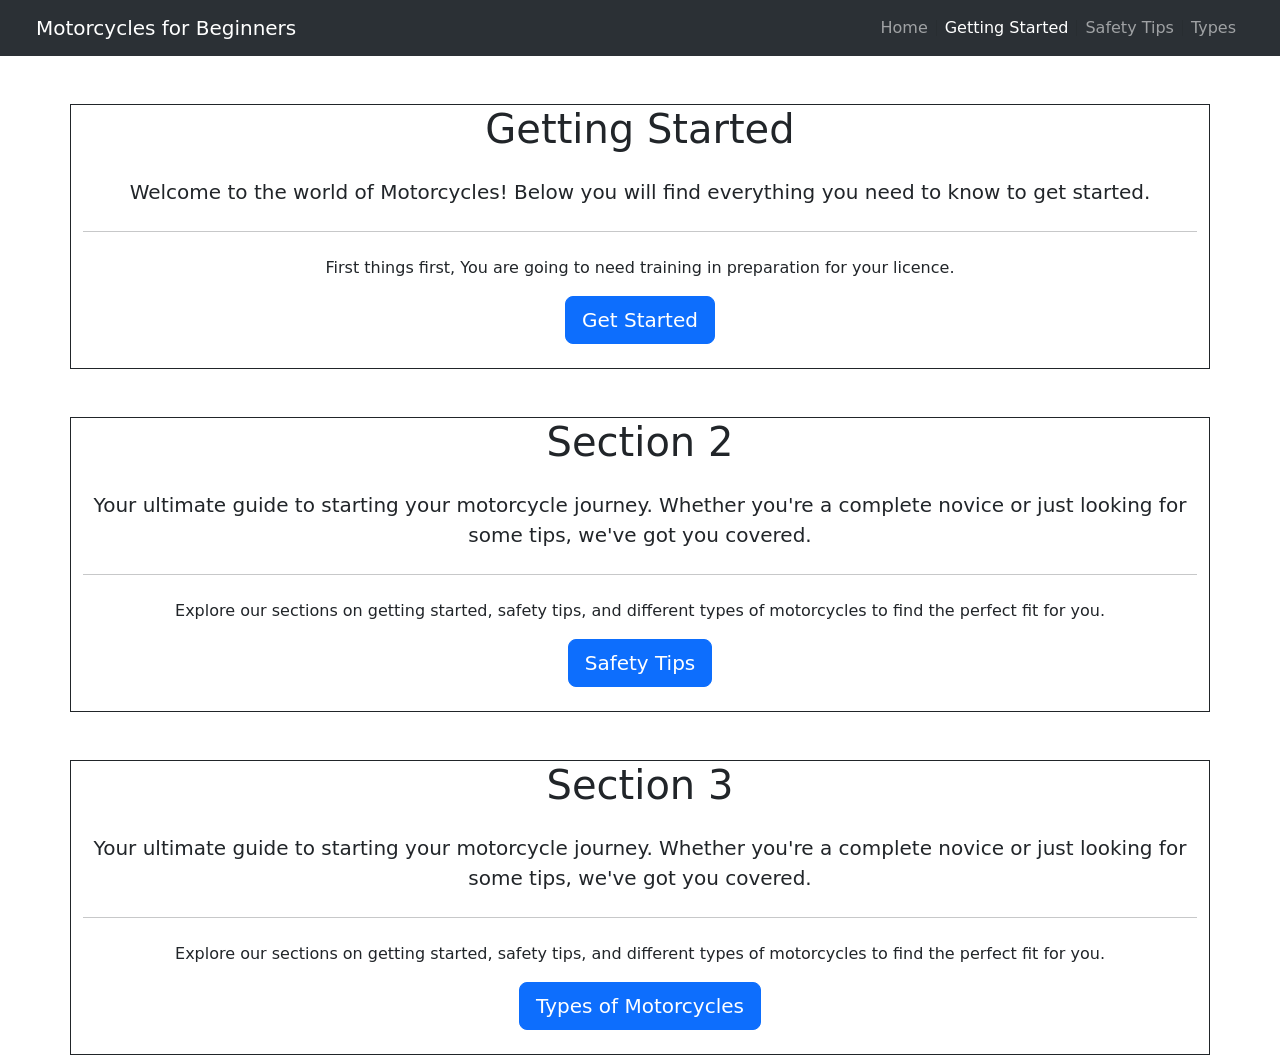
==== getting-started.html @ 71893e8d "Adjusting section text" ====
<!doctype html>
<html lang="en">
<head>
    <meta charset="utf-8">
    <meta name="viewport" content="width=device-width, initial-scale=1">
    <meta name="description" content="A simple demo of Bootstrap">
    <title>Motorcycles for Beginners</title>
    <link href="https://cdn.jsdelivr.net/npm/bootstrap@5.3.8/dist/css/bootstrap.min.css" 
    rel="stylesheet" 
    integrity="sha384-sRIl4kxILFvY47J16cr9ZwB07vP4J8+LH7qKQnuqkuIAvNWLzeN8tE5YBujZqJLB" crossorigin="anonymous"
    >
    <link rel="stylesheet" href="/assets/css/style.css">
</head>
<body>
    <nav class="navbar navbar-expand-lg bg-body-tertiary" data-bs-theme="dark">
        <div class="container-fluid">
            <a class="navbar-brand ms-4" href="index.html">Motorcycles for Beginners</a>
            <button class="navbar-toggler" type="button" data-bs-toggle="collapse" data-bs-target="#navbarNav" aria-controls="navbarNav" aria-expanded="false" aria-label="Toggle navigation">
                <span class="navbar-toggler-icon"></span>
            </button>
            <div class="collapse navbar-collapse justify-content-end" id="navbarNav">
                <ul class="navbar-nav me-4">
                    <li class="nav-item">
                        <a class="nav-link" href="index.html">Home</a>
                    </li>
                    <div class="d-flex mt-2 pt-1" style="height: 20px;">
                        <div class="vr"></div>
                    </div>
                    <li class="nav-item">
                        <a class="nav-link active" aria-current="page" href="getting-started.html">Getting Started</a>
                    </li>
                    <div class="d-flex mt-2 pt-1" style="height: 20px;">
                        <div class="vr"></div>
                    </div>
                    <li class="nav-item">
                        <a class="nav-link" href="safe-tips.html">Safety Tips</a>
                    </li>
                    <div class="d-flex mt-2 pt-1" style="height: 20px;">
                        <div class="vr"></div>
                    </div>
                    <li class="nav-item">
                        <a class="nav-link" href="types.html">Types</a>
                    </li>
                </ul>
            </div>
        </div>
    </nav>
    <main>
        <section class="container mt-5" id="getting-started" style="border: 1px solid;">
            <div>
                <h1 class="mb-4 text-center">Getting Started</h1>
                <p class="lead text-center">Welcome to the world of Motorcycles! Below you will find everything you need to know to get started.</p>
                <hr class="my-4">
                <p class="text-center">First things first, You are going to need training in preparation for your licence.</p>
            </div>
            <div class="d-flex justify-content-center">
                <a class="btn btn-primary btn-lg mb-4" href="getting-started.html" role="button">Get Started</a>
            </div>
        </section>
        <section class="container mt-5" id="safe-tips" style="border: 1px solid;">
            <div>
                <h1 class="mb-4 text-center">Section 2</h1>
                <p class="lead text-center"><span class="text-bg">Your ultimate guide to starting your motorcycle journey. Whether you're a complete novice or just looking for some tips, we've got you covered.</span></p>
                <hr class="my-4">
                <p class="text-center"><span class="text-bg">Explore our sections on getting started, safety tips, and different types of motorcycles to find the perfect fit for you.</span></p>
            </div>
            <div class="d-flex justify-content-center">
                <a class="btn btn-primary btn-lg mb-4" href="safe-tips.html" role="button">Safety Tips</a>
            </div>
        </section>
        <section class="container mt-5" id="types" style="border: 1px solid;">
            <div>
                <h1 class="mb-4 text-center">Section 3</h1>
                <p class="lead text-center"><span class="text-bg">Your ultimate guide to starting your motorcycle journey. Whether you're a complete novice or just looking for some tips, we've got you covered.</span></p>
                <hr class="my-4">
                <p class="text-center"><span class="text-bg">Explore our sections on getting started, safety tips, and different types of motorcycles to find the perfect fit for you.</span></p>
            </div>
            <div class="d-flex justify-content-center">
                <a class="btn btn-primary btn-lg mb-4" href="types.html" role="button">Types of Motorcycles</a>
            </div>
        </section>
    </main>
    <script 
        src="https://cdn.jsdelivr.net/npm/bootstrap@5.3.8/dist/js/bootstrap.bundle.min.js"
        integrity="sha384-FKyoEForCGlyvwx9Hj09JcYn3nv7wiPVlz7YYwJrWVcXK/BmnVDxM+D2scQbITxI" 
        crossorigin="anonymous">
    </script>
</body>
</html>
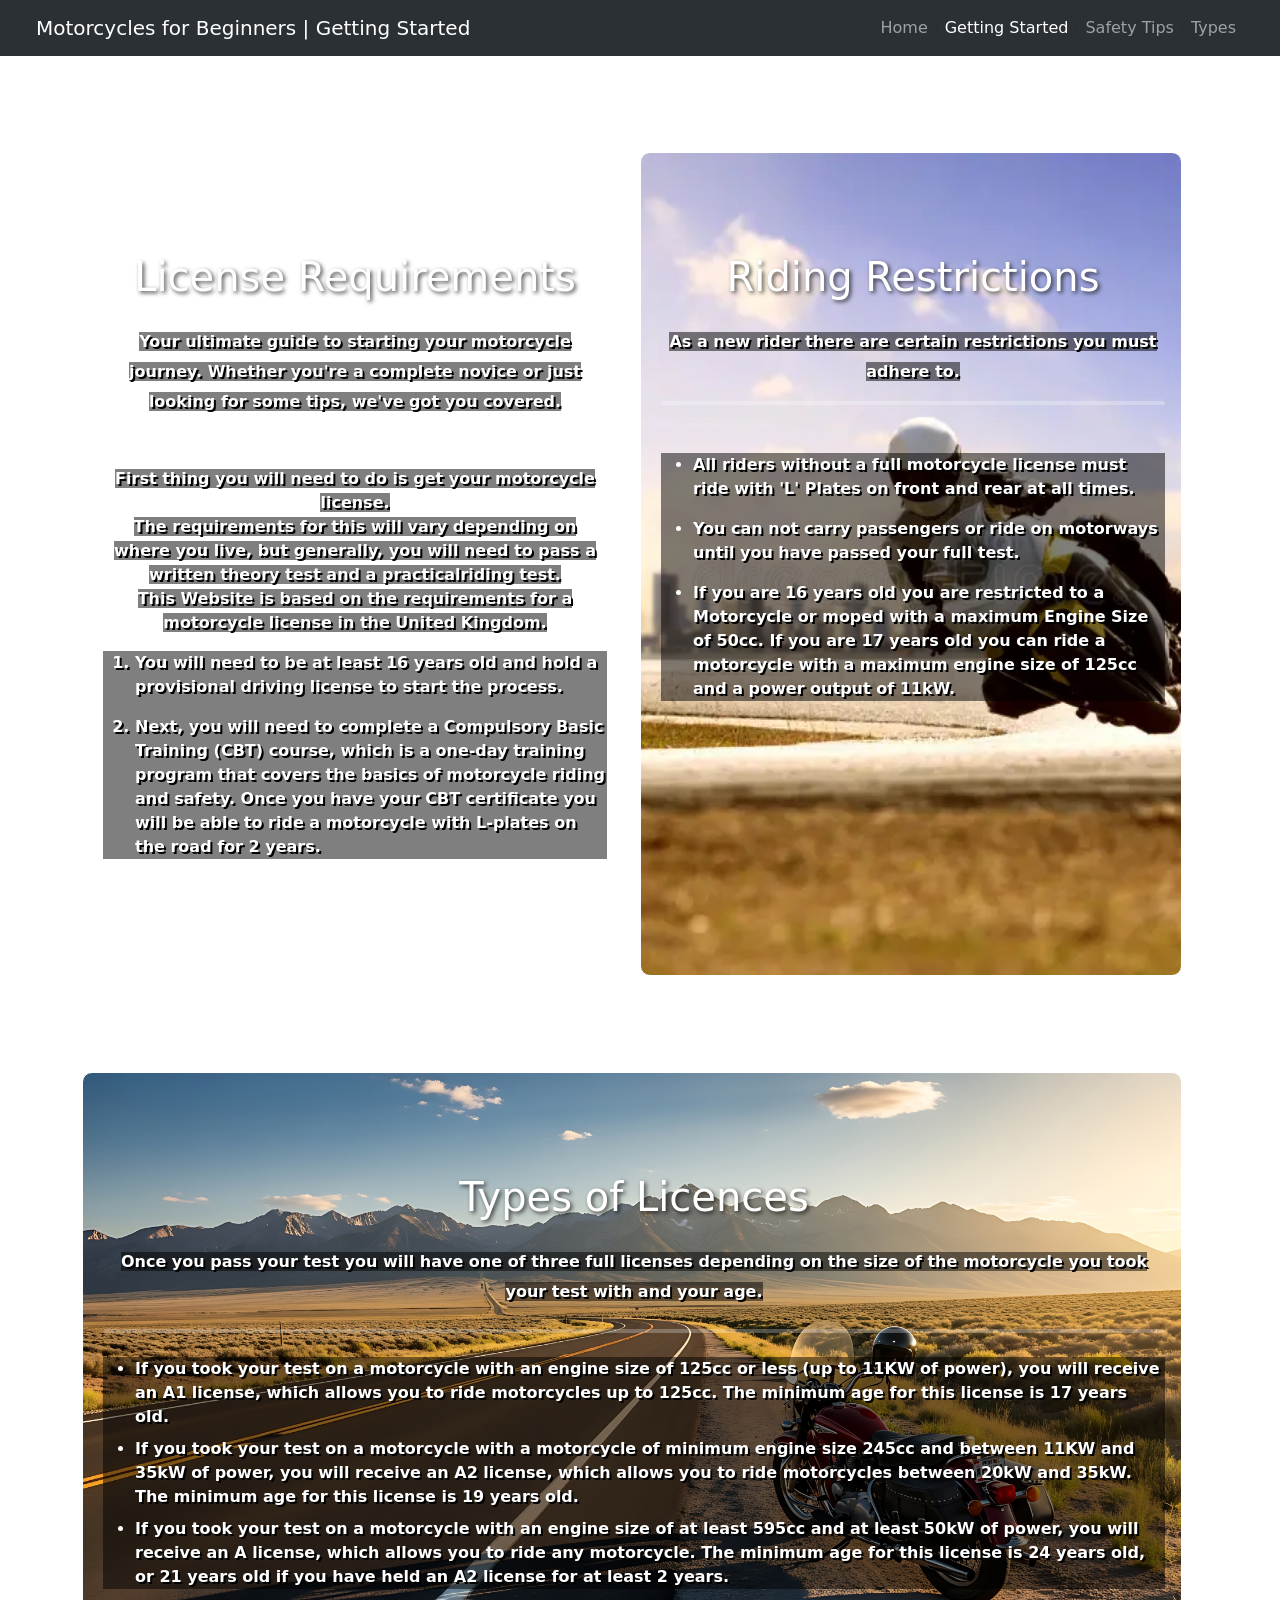
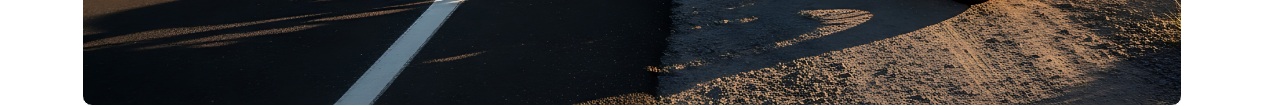
==== commit 7bf5cbfe: "Adding content to pages and CSS styling for the background images and card layouts" ====
--- a/getting-started.html
+++ b/getting-started.html
@@ -4,7 +4,7 @@
     <meta charset="utf-8">
     <meta name="viewport" content="width=device-width, initial-scale=1">
     <meta name="description" content="A simple demo of Bootstrap">
-    <title>Motorcycles for Beginners</title>
+    <title>Motorcycles for Beginners | Getting Started</title>
     <link href="https://cdn.jsdelivr.net/npm/bootstrap@5.3.8/dist/css/bootstrap.min.css" 
     rel="stylesheet" 
     integrity="sha384-sRIl4kxILFvY47J16cr9ZwB07vP4J8+LH7qKQnuqkuIAvNWLzeN8tE5YBujZqJLB" crossorigin="anonymous"
@@ -14,7 +14,7 @@
 <body>
     <nav class="navbar navbar-expand-lg bg-body-tertiary" data-bs-theme="dark">
         <div class="container-fluid">
-            <a class="navbar-brand ms-4" href="index.html">Motorcycles for Beginners</a>
+            <a class="navbar-brand ms-4" href="index.html">Motorcycles for Beginners | Getting Started</a>
             <button class="navbar-toggler" type="button" data-bs-toggle="collapse" data-bs-target="#navbarNav" aria-controls="navbarNav" aria-expanded="false" aria-label="Toggle navigation">
                 <span class="navbar-toggler-icon"></span>
             </button>
@@ -46,37 +46,82 @@
         </div>
     </nav>
     <main>
-        <section class="container mt-5" id="getting-started" style="border: 1px solid;">
-            <div>
-                <h1 class="mb-4 text-center">Getting Started</h1>
-                <p class="lead text-center">Welcome to the world of Motorcycles! Below you will find everything you need to know to get started.</p>
-                <hr class="my-4">
-                <p class="text-center">First things first, You are going to need training in preparation for your licence.</p>
+        <section class="container mt-5 d-flex border border-0" id="license-rules" style="border: 1px solid;">
+            <div class="container mt-5 pe-3 me-3" id="license-requirements" style="border: 1px solid;">
+                <div>
+                    <h1 class="mb-4 text-center">License Requirements</h1>
+                    <p class="lead text-center"><span class="text-bg">Your ultimate guide to starting your motorcycle journey. Whether you're a complete novice or just looking for some tips, we've got you covered.</span></p>
+                    <hr class="my-4">
+                    <p class="text-center mt-4">
+                        <span class="text-bg">
+                            First thing you will need to do is get your motorcycle license.<br> 
+                            The requirements for this will vary depending on where you live, 
+                            but generally, you will need to pass a written theory test and a practicalriding test.<br> 
+                            This Website is based on the requirements for a motorcycle license in the United Kingdom.
+                            <ol class="text-bg">
+                                <li class="mb-3">You will need to be at least 16 years old and hold a provisional driving license to start the process.</li>
+                                <li>Next, you will need to complete a Compulsory Basic Training (CBT) course, 
+                                    which is a one-day training program that covers the basics of motorcycle riding and safety. Once you have your
+                                    CBT certificate you will be able to ride a motorcycle with L-plates on the road for 2 years.
+                                </li>
+                            </ol>
+                        </span>
+                    </p>
+                </div>
             </div>
-            <div class="d-flex justify-content-center">
-                <a class="btn btn-primary btn-lg mb-4" href="getting-started.html" role="button">Get Started</a>
+            <div class="container mt-5 pe-3 me-3" id="riding-restrictions" style="border: 1px solid;">
+                <div>
+                    <h1 class="mb-4 text-center">Riding Restrictions</h1>
+                    <p class="lead text-center"><span class="text-bg">
+                            As a new rider there are certain restrictions you must adhere to.</span>
+                    </p>
+                    <hr>
+                    <ul class="text-bg mt-5">
+                        <li class="mb-3">
+                            All riders without a full motorcycle license must ride with 'L' Plates on front and rear at all times.
+                        </li>
+                        <li class="mb-3">
+                            You can not carry passengers or ride on motorways until you have passed your full test.
+                        </li>
+                        <li class="mb-3">If you are 16 years old you are restricted to a Motorcycle or moped with a maximum Engine Size of 50cc.
+                        If you are 17 years old you can ride a motorcycle with a maximum engine size of 125cc and a power output of 11kW.
+                        </li>
+                    </ul>
+                </div>
             </div>
         </section>
-        <section class="container mt-5" id="safe-tips" style="border: 1px solid;">
-            <div>
-                <h1 class="mb-4 text-center">Section 2</h1>
-                <p class="lead text-center"><span class="text-bg">Your ultimate guide to starting your motorcycle journey. Whether you're a complete novice or just looking for some tips, we've got you covered.</span></p>
-                <hr class="my-4">
-                <p class="text-center"><span class="text-bg">Explore our sections on getting started, safety tips, and different types of motorcycles to find the perfect fit for you.</span></p>
-            </div>
-            <div class="d-flex justify-content-center">
-                <a class="btn btn-primary btn-lg mb-4" href="safe-tips.html" role="button">Safety Tips</a>
-            </div>
-        </section>
-        <section class="container mt-5" id="types" style="border: 1px solid;">
-            <div>
-                <h1 class="mb-4 text-center">Section 3</h1>
-                <p class="lead text-center"><span class="text-bg">Your ultimate guide to starting your motorcycle journey. Whether you're a complete novice or just looking for some tips, we've got you covered.</span></p>
-                <hr class="my-4">
-                <p class="text-center"><span class="text-bg">Explore our sections on getting started, safety tips, and different types of motorcycles to find the perfect fit for you.</span></p>
-            </div>
-            <div class="d-flex justify-content-center">
-                <a class="btn btn-primary btn-lg mb-4" href="types.html" role="button">Types of Motorcycles</a>
+        <section class="container mt-5 d-flex border border-0" style="border: 1px solid;">
+            <div class="container mt-5 pe-3 me-3" id="types-of-licenses" style="border: 1px solid;">
+                <div>
+                    <h1 class="mb-4 text-center">Types of Licences</h1>
+                    <p class="lead text-center">
+                        <span class="text-bg">
+                            Once you pass your test you will have one of three full licenses depending on the size of the motorcycle 
+                            you took your test with and your age.
+                        </span>
+                    </p>
+                    <hr class="my-4">
+                    <p class="text-center">
+                        <span>
+                            <ul class="text-bg">
+                                <li class="mb-2">
+                                    If you took your test on a motorcycle with an engine size of 125cc or less (up to 11KW of power), 
+                                    you will receive an A1 license, which allows you to ride motorcycles up to 125cc. The minimum age for this license is 17 years old.
+                                </li>
+                                <li class="mb-2">
+                                    If you took your test on a motorcycle with a motorcycle of minimum engine size  245cc and between 11KW and 35kW of power, 
+                                    you will receive an A2 license, which allows you to ride motorcycles between 20kW and 35kW. The minimum age for this license is 19 years old.
+                                </li>
+                                <li class="mb-2">
+                                    If you took your test on a motorcycle with an engine size of at least 595cc and at least 50kW of power, 
+                                    you will receive an A license, 
+                                    which allows you to ride any motorcycle. The minimum age for this license is 24 years old, or 
+                                    21 years old if you have held an A2 license for at least 2 years.
+                                </li>
+                            </ul>
+                        </span>
+                    </p>
+                </div>
             </div>
         </section>
     </main>
--- a/assets/css/style.css
+++ b/assets/css/style.css
@@ -0,0 +1,132 @@
+/* Global Styles */
+
+hr {
+    border: none;
+    border-radius: 2px;
+    height: 4px;
+    background-color: white;
+    
+}
+body {
+    background-image: url("../images/webpage-bg.jpg");
+    background-size: cover;
+    background-position: center;
+}
+#hero {
+    background-image: url("../images/hero.jpg");
+    background-size: cover;
+    background-position: center;
+    align-items: center;
+    justify-content: center;
+    color: white;
+    text-shadow: 2px 2px 4px rgba(0, 0, 0, 0.7);
+    padding: 100px 20px;
+    border-radius: 10px;
+}
+#getting-started {
+    background-image: url("../images/getting-started-bg.jpg");
+    background-size: cover;
+    background-position: center;
+    align-items: center;
+    justify-content: center;
+    color: white;
+    text-shadow: 2px 2px 4px rgba(0, 0, 0, 0.7);
+    padding: 100px 20px;
+    border-radius: 10px;
+}
+#safe-tips {
+    background-image: url("../images/restrictions-bg.webp");
+    background-size: cover;
+    background-position: center;
+    align-items: center;
+    justify-content: center;
+    color: white;
+    text-shadow: 2px 2px 4px rgba(0, 0, 0, 0.7);
+    padding: 100px 20px;
+    border-radius: 10px;
+}
+#essential-gear{
+    background-image: url("../images/getting-started-bg.jpg");
+    background-size: cover;
+    background-position: center;
+    align-items: center;
+    justify-content: center;
+    color: white;
+    text-shadow: 2px 2px 4px rgba(0, 0, 0, 0.7);
+    padding: 100px 20px;
+    border-radius: 10px;
+}
+#types-of-licenses, #types {
+    background-image: url("../images/types-of-licenses.jpg");
+    background-size: cover;
+    background-position: center;
+    align-items: center;
+    justify-content: center;
+    color: white;
+    text-shadow: 2px 2px 4px rgba(0, 0, 0, 0.7);
+    padding: 100px 20px;
+    border-radius: 10px;
+}
+#types {
+    background-image: url("../images/types-bg.webp");
+    background-size: cover;
+    background-position: center;
+    align-items: center;
+    justify-content: center;
+    color: white;
+    text-shadow: 2px 2px 4px rgba(0, 0, 0, 0.7);
+    padding: 100px 20px;
+    border-radius: 10px;
+}
+.text-bg {
+    background-color: rgba(0, 0, 0, 0.5);
+    text-shadow: 2px 2px #000000;
+    font-weight: bold;
+    color: #FFFFFF;
+    font-size: 1rem;
+}
+/* licence-requirements must have image changed to something different, current is a placeholder to demonstrate layout */
+#license-requirements {
+    background-image: url("../images/hero.jpg");
+    background-size: cover;
+    background-position: center;
+    align-items: center;
+    justify-content: center;
+    color: white;
+    text-shadow: 2px 2px 4px rgba(0, 0, 0, 0.7);
+    padding: 100px 20px;
+    border-radius: 10px;
+}
+#riding-restrictions {
+    background-image: url("../images/restrictions-bg.webp");
+    background-size: cover;
+    background-position: center;
+    align-items: center;
+    justify-content: center;
+    color: white;
+    text-shadow: 2px 2px 4px rgba(0, 0, 0, 0.7);
+    padding: 100px 20px;
+    border-radius: 10px;
+}
+#road-awareness {
+    background-image: url("../images/temp-road-awareness.jpg");
+    background-size: cover;
+    background-position: center;
+    align-items: center;
+    justify-content: center;
+    color: white;
+    text-shadow: 2px 2px 4px rgba(0, 0, 0, 0.7);
+    padding: 100px 20px;
+    border-radius: 10px;
+}
+#maintenance {
+    background-image: url("../images/types-bg.webp");
+    background-size: cover;
+    background-position: center;
+    align-items: center;
+    justify-content: center;
+    color: white;
+    text-shadow: 2px 2px 4px rgba(0, 0, 0, 0.7);
+    padding: 100px 20px;
+    border-radius: 10px;
+}
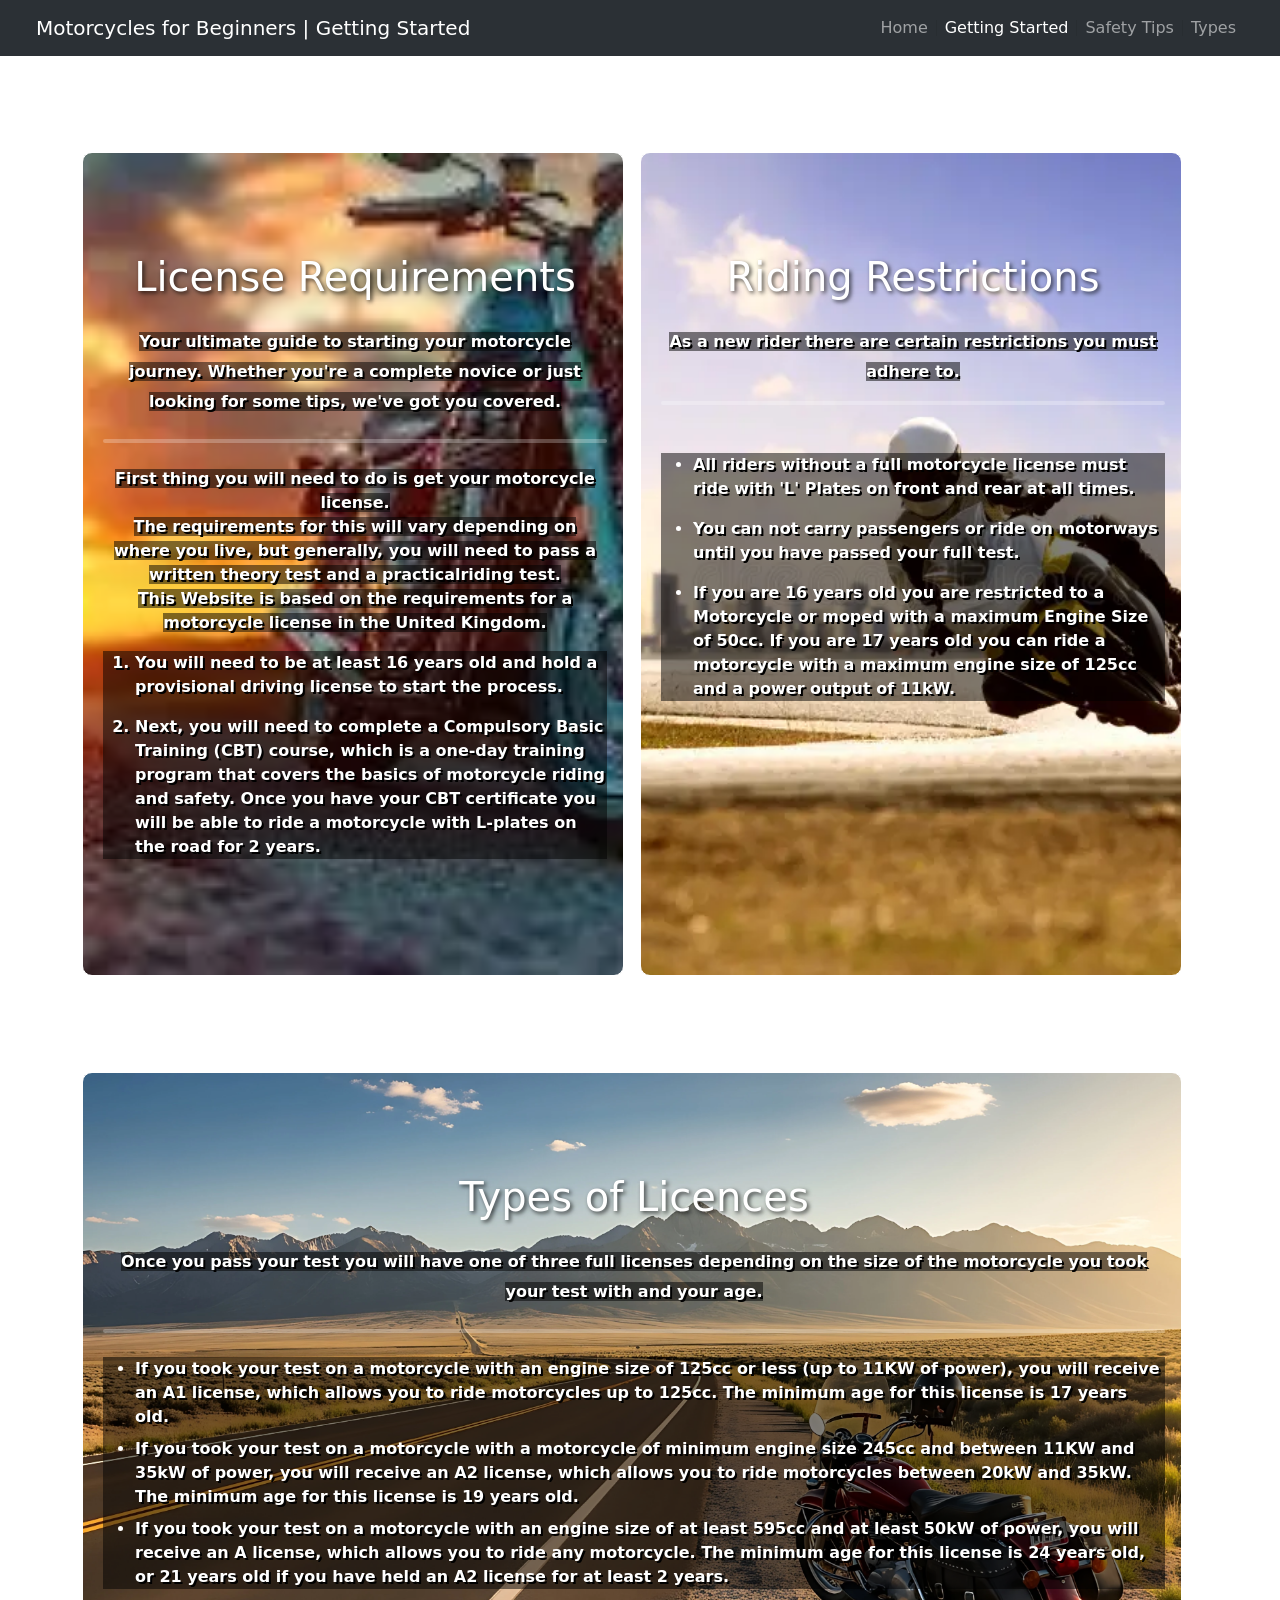
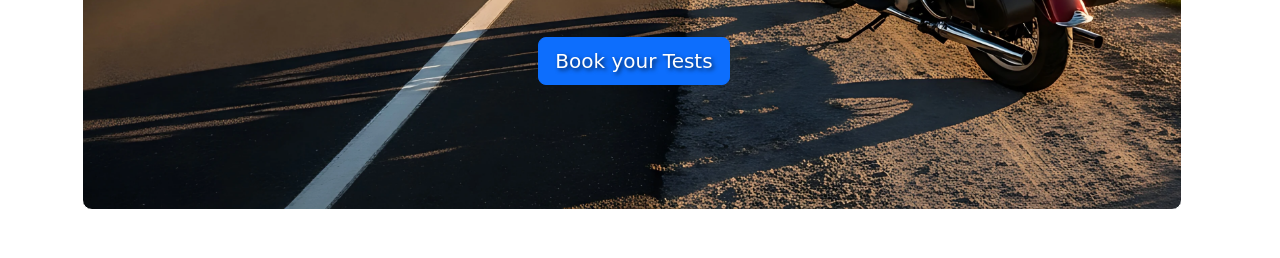
==== commit 3c489e1d: "attempting to fix image paths for github pages" ====
--- a/getting-started.html
+++ b/getting-started.html
@@ -9,7 +9,7 @@
     rel="stylesheet" 
     integrity="sha384-sRIl4kxILFvY47J16cr9ZwB07vP4J8+LH7qKQnuqkuIAvNWLzeN8tE5YBujZqJLB" crossorigin="anonymous"
     >
-    <link rel="stylesheet" href="/assets/css/style.css">
+    <link rel="stylesheet" href="../assets/css/style.css">
 </head>
 <body>
     <nav class="navbar navbar-expand-lg bg-body-tertiary" data-bs-theme="dark">
@@ -91,7 +91,7 @@
             </div>
         </section>
         <section class="container mt-5 d-flex border border-0" style="border: 1px solid;">
-            <div class="container mt-5 pe-3 me-3" id="types-of-licenses" style="border: 1px solid;">
+            <div class="container mb-5 mt-5 pe-3 me-3" id="types-of-licenses" style="border: 1px solid;">
                 <div>
                     <h1 class="mb-4 text-center">Types of Licences</h1>
                     <p class="lead text-center">
@@ -122,6 +122,9 @@
                         </span>
                     </p>
                 </div>
+                <div class="d-flex mt-5 justify-content-center">
+                <a class="btn btn-primary btn-lg mb-4" href="https://www.gov.uk/motorcycle-test" role="button" target="_blank">Book your Tests</a>
+            </div>
             </div>
         </section>
     </main>
--- a/assets/css/style.css
+++ b/assets/css/style.css
@@ -1,132 +1,157 @@
 /* Global Styles */
 
 hr {
-    border: none;
-    border-radius: 2px;
-    height: 4px;
-    background-color: white;
-    
+  border: none;
+  border-radius: 2px;
+  height: 4px;
+  background-color: white;
 }
 body {
-    background-image: url("../images/webpage-bg.jpg");
-    background-size: cover;
-    background-position: center;
+  background-image: url("assets/images/webpage-bg.webp");
+  background-size: cover;
+  background-position: center;
+}
+img {
+  border-radius: 10px;
+}
+.background-shade {
+  align-items: center;
+  justify-content: center;
+  color: white;
+  text-shadow: 2px 2px 4px rgba(0, 0, 0, 0.7);
+  border-radius: 10px;
+}
+.card {
+  margin: 24px 16px;
+  padding: 5px 5px;
+  background-color: #f1f1f1;
+}
+.card-img-top {
+  max-height:400px;
+}
+.text-bg {
+  background-color: rgba(0, 0, 0, 0.5);
+  text-shadow: 2px 2px #000000;
+  font-weight: bold;
+  color: #ffffff;
+  font-size: 1rem;
 }
 #hero {
-    background-image: url("../images/hero.jpg");
-    background-size: cover;
-    background-position: center;
-    align-items: center;
-    justify-content: center;
-    color: white;
-    text-shadow: 2px 2px 4px rgba(0, 0, 0, 0.7);
-    padding: 100px 20px;
-    border-radius: 10px;
+  background-image: url("../assets/images/hero.webp");
+  background-size: cover;
+  background-position: center;
+  align-items: center;
+  justify-content: center;
+  color: white;
+  text-shadow: 2px 2px 4px rgba(0, 0, 0, 0.7);
+  padding: 100px 20px;
+  border-radius: 10px;
 }
 #getting-started {
-    background-image: url("../images/getting-started-bg.jpg");
-    background-size: cover;
-    background-position: center;
-    align-items: center;
-    justify-content: center;
-    color: white;
-    text-shadow: 2px 2px 4px rgba(0, 0, 0, 0.7);
-    padding: 100px 20px;
-    border-radius: 10px;
+  background-image: url("../images/getting-started-bg.webp");
+  background-size: cover;
+  background-position: center;
+  align-items: center;
+  justify-content: center;
+  color: white;
+  text-shadow: 2px 2px 4px rgba(0, 0, 0, 0.7);
+  padding: 100px 20px;
+  border-radius: 10px;
 }
 #safe-tips {
-    background-image: url("../images/restrictions-bg.webp");
-    background-size: cover;
-    background-position: center;
-    align-items: center;
-    justify-content: center;
-    color: white;
-    text-shadow: 2px 2px 4px rgba(0, 0, 0, 0.7);
-    padding: 100px 20px;
-    border-radius: 10px;
+  background-image: url("../images/restrictions-bg.webp");
+  background-size: cover;
+  background-position: center;
+  align-items: center;
+  justify-content: center;
+  color: white;
+  text-shadow: 2px 2px 4px rgba(0, 0, 0, 0.7);
+  padding: 100px 20px;
+  border-radius: 10px;
 }
-#essential-gear{
-    background-image: url("../images/getting-started-bg.jpg");
-    background-size: cover;
-    background-position: center;
-    align-items: center;
-    justify-content: center;
-    color: white;
-    text-shadow: 2px 2px 4px rgba(0, 0, 0, 0.7);
-    padding: 100px 20px;
-    border-radius: 10px;
+#essential-tips {
+  background-image: url("../images/getting-started-bg.webp");
+  background-size: cover;
+  background-position: center;
+  align-items: center;
+  justify-content: center;
+  color: white;
+  text-shadow: 2px 2px 4px rgba(0, 0, 0, 0.7);
+  padding: 100px 20px;
+  border-radius: 10px;
 }
-#types-of-licenses, #types {
-    background-image: url("../images/types-of-licenses.jpg");
-    background-size: cover;
-    background-position: center;
-    align-items: center;
-    justify-content: center;
-    color: white;
-    text-shadow: 2px 2px 4px rgba(0, 0, 0, 0.7);
-    padding: 100px 20px;
-    border-radius: 10px;
+#types-of-licenses,
+#types {
+  background-image: url("../images/types-of-licenses.webp");
+  background-size: cover;
+  background-position: center;
+  align-items: center;
+  justify-content: center;
+  color: white;
+  text-shadow: 2px 2px 4px rgba(0, 0, 0, 0.7);
+  padding: 100px 20px;
+  border-radius: 10px;
 }
 #types {
-    background-image: url("../images/types-bg.webp");
-    background-size: cover;
-    background-position: center;
-    align-items: center;
-    justify-content: center;
-    color: white;
-    text-shadow: 2px 2px 4px rgba(0, 0, 0, 0.7);
-    padding: 100px 20px;
-    border-radius: 10px;
-}
-.text-bg {
-    background-color: rgba(0, 0, 0, 0.5);
-    text-shadow: 2px 2px #000000;
-    font-weight: bold;
-    color: #FFFFFF;
-    font-size: 1rem;
+  background-image: url("../images/types-bg.webp");
+  background-size: cover;
+  background-position: center;
+  align-items: center;
+  justify-content: center;
+  color: white;
+  text-shadow: 2px 2px 4px rgba(0, 0, 0, 0.7);
+  padding: 100px 20px;
+  border-radius: 10px;
 }
 /* licence-requirements must have image changed to something different, current is a placeholder to demonstrate layout */
 #license-requirements {
-    background-image: url("../images/hero.jpg");
-    background-size: cover;
-    background-position: center;
-    align-items: center;
-    justify-content: center;
-    color: white;
-    text-shadow: 2px 2px 4px rgba(0, 0, 0, 0.7);
-    padding: 100px 20px;
-    border-radius: 10px;
+  background-image: url("../images/hero.webp");
+  background-size: cover;
+  background-position: center;
+  align-items: center;
+  justify-content: center;
+  color: white;
+  text-shadow: 2px 2px 4px rgba(0, 0, 0, 0.7);
+  padding: 100px 20px;
+  border-radius: 10px;
 }
 #riding-restrictions {
-    background-image: url("../images/restrictions-bg.webp");
-    background-size: cover;
-    background-position: center;
-    align-items: center;
-    justify-content: center;
-    color: white;
-    text-shadow: 2px 2px 4px rgba(0, 0, 0, 0.7);
-    padding: 100px 20px;
-    border-radius: 10px;
+  background-image: url("../images/restrictions-bg.webp");
+  background-size: cover;
+  background-position: center;
+  align-items: center;
+  justify-content: center;
+  color: white;
+  text-shadow: 2px 2px 4px rgba(0, 0, 0, 0.7);
+  padding: 100px 20px;
+  border-radius: 10px;
 }
 #road-awareness {
-    background-image: url("../images/temp-road-awareness.jpg");
-    background-size: cover;
-    background-position: center;
-    align-items: center;
-    justify-content: center;
-    color: white;
-    text-shadow: 2px 2px 4px rgba(0, 0, 0, 0.7);
-    padding: 100px 20px;
-    border-radius: 10px;
+  background-image: url("../images/road-awareness-bg.webp");
+  background-size: cover;
+  background-position: center;
+  align-items: center;
+  justify-content: center;
+  color: white;
+  text-shadow: 2px 2px 4px rgba(0, 0, 0, 0.7);
+  padding: 100px 20px;
+  border-radius: 10px;
 }
 #maintenance {
-    background-image: url("../images/types-bg.webp");
-    background-size: cover;
-    background-position: center;
-    align-items: center;
-    justify-content: center;
-    color: white;
-    text-shadow: 2px 2px 4px rgba(0, 0, 0, 0.7);
-    padding: 100px 20px;
-    border-radius: 10px;
+  background-image: url("../images/maintenance-bg.webp");
+  background-size: cover;
+  background-position: center;
+  align-items: center;
+  justify-content: center;
+  color: white;
+  text-shadow: 2px 2px 4px rgba(0, 0, 0, 0.7);
+  padding: 100px 20px;
+  border-radius: 10px;
+}
+
+/* Media Queries */
+@media screen and (max-width: 576px) {
+  #types {
+    margin: 48px 16px 0px 16px;
+  }
 }
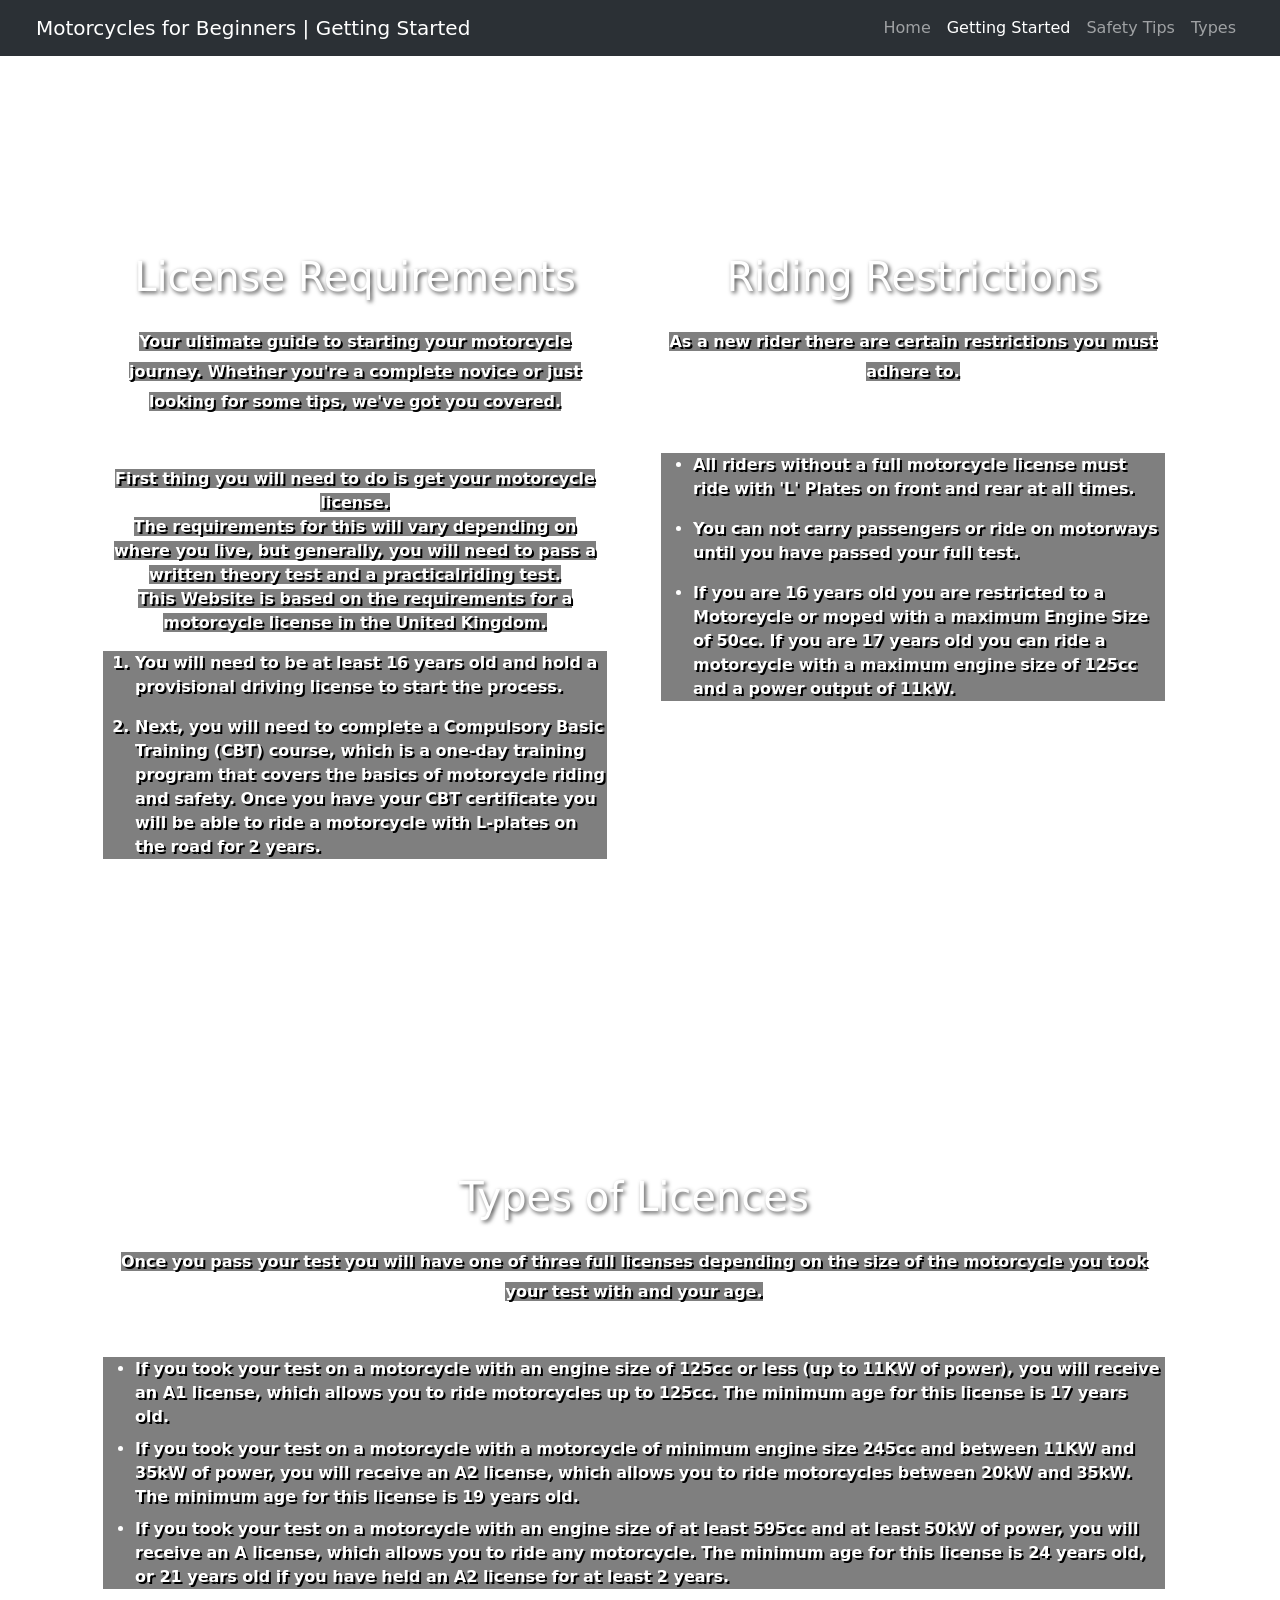
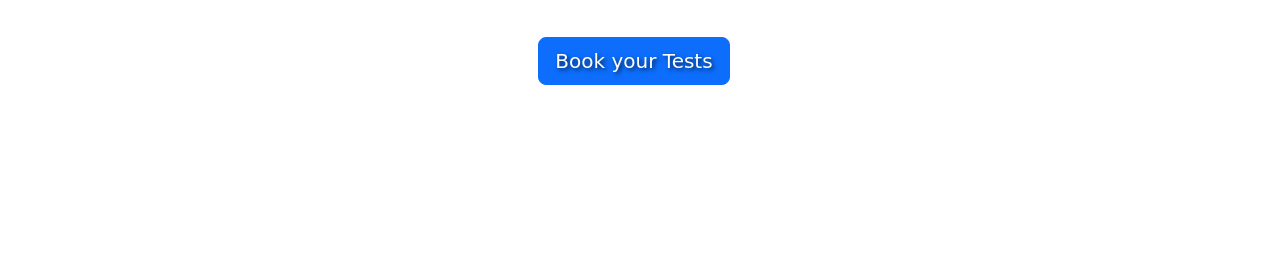
==== commit 6b0e6c12: "attempting to copy relative path in order to fix images not loading on github" ====
--- a/getting-started.html
+++ b/getting-started.html
@@ -9,7 +9,7 @@
     rel="stylesheet" 
     integrity="sha384-sRIl4kxILFvY47J16cr9ZwB07vP4J8+LH7qKQnuqkuIAvNWLzeN8tE5YBujZqJLB" crossorigin="anonymous"
     >
-    <link rel="stylesheet" href="../assets/css/style.css">
+    <link rel="stylesheet" href="assets\css\style.css">
 </head>
 <body>
     <nav class="navbar navbar-expand-lg bg-body-tertiary" data-bs-theme="dark">
@@ -23,21 +23,12 @@
                     <li class="nav-item">
                         <a class="nav-link" href="index.html">Home</a>
                     </li>
-                    <div class="d-flex mt-2 pt-1" style="height: 20px;">
-                        <div class="vr"></div>
-                    </div>
                     <li class="nav-item">
                         <a class="nav-link active" aria-current="page" href="getting-started.html">Getting Started</a>
                     </li>
-                    <div class="d-flex mt-2 pt-1" style="height: 20px;">
-                        <div class="vr"></div>
-                    </div>
                     <li class="nav-item">
                         <a class="nav-link" href="safe-tips.html">Safety Tips</a>
                     </li>
-                    <div class="d-flex mt-2 pt-1" style="height: 20px;">
-                        <div class="vr"></div>
-                    </div>
                     <li class="nav-item">
                         <a class="nav-link" href="types.html">Types</a>
                     </li>
